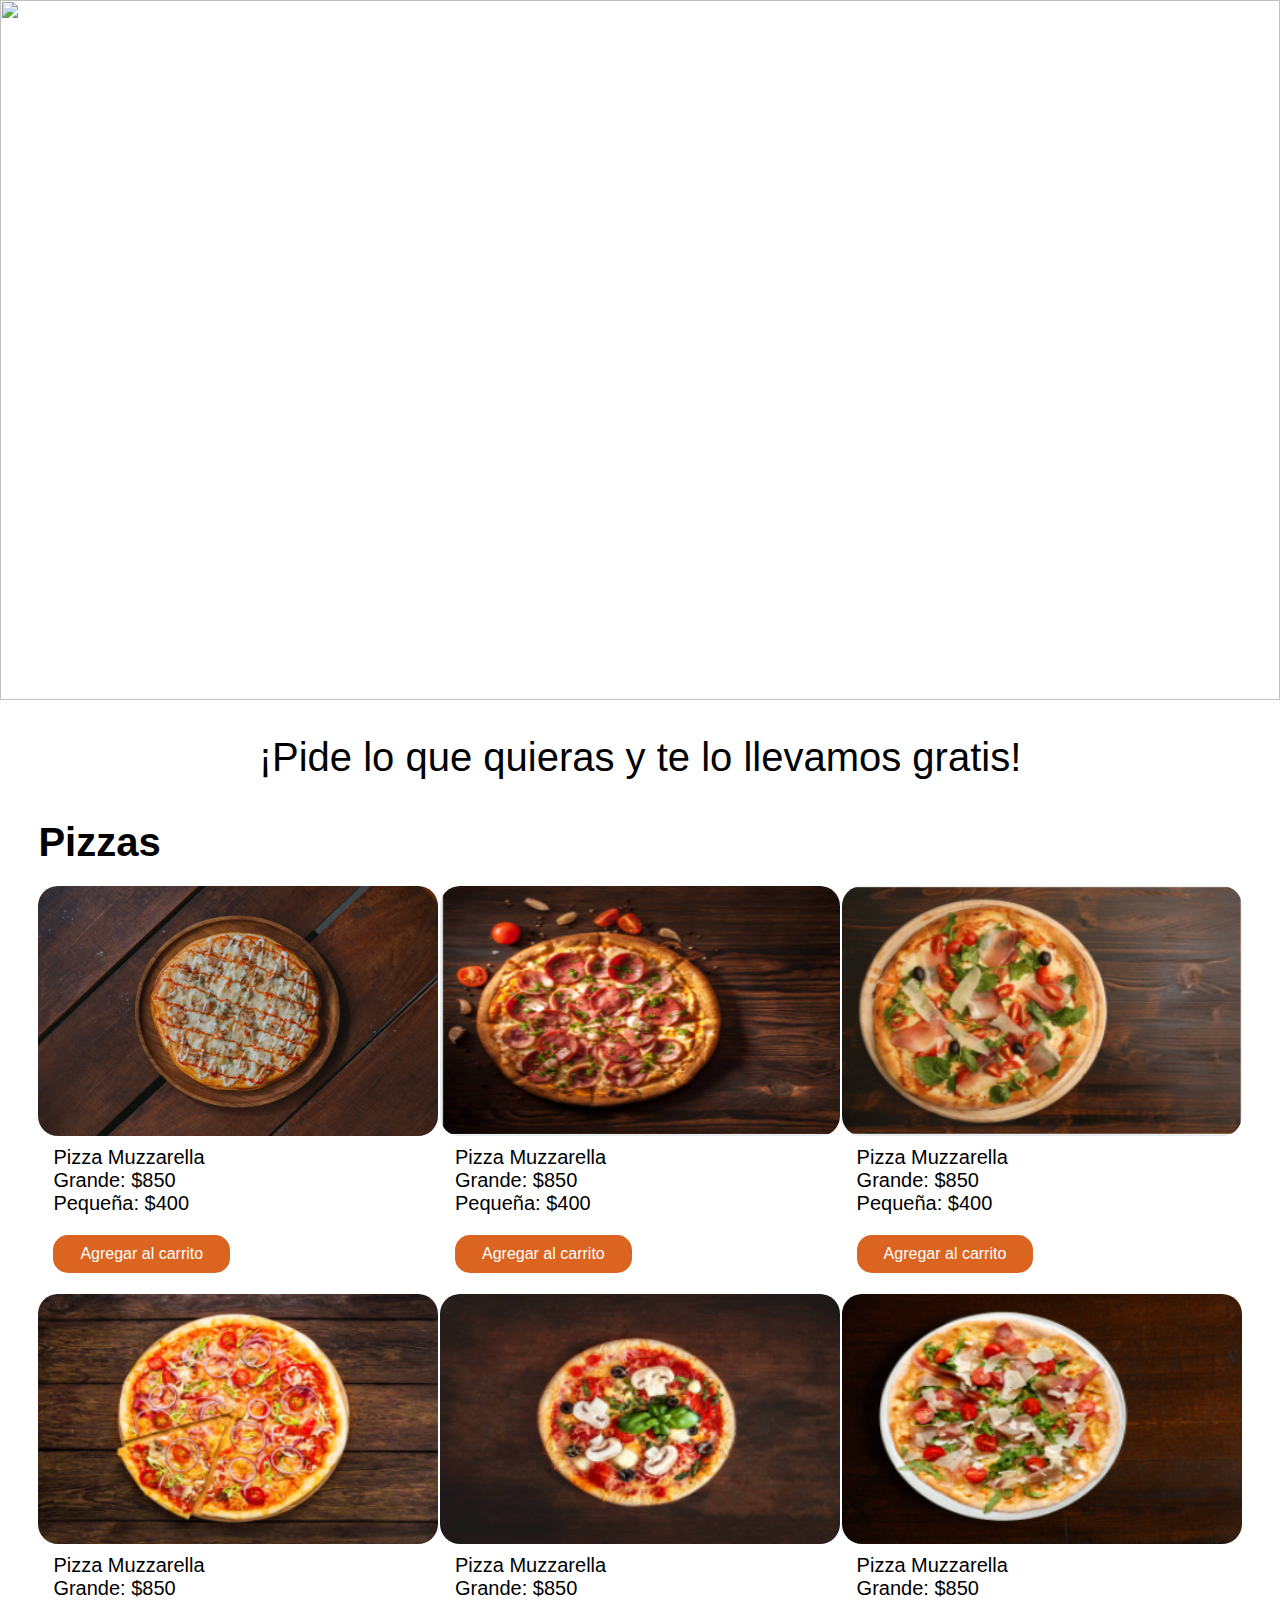
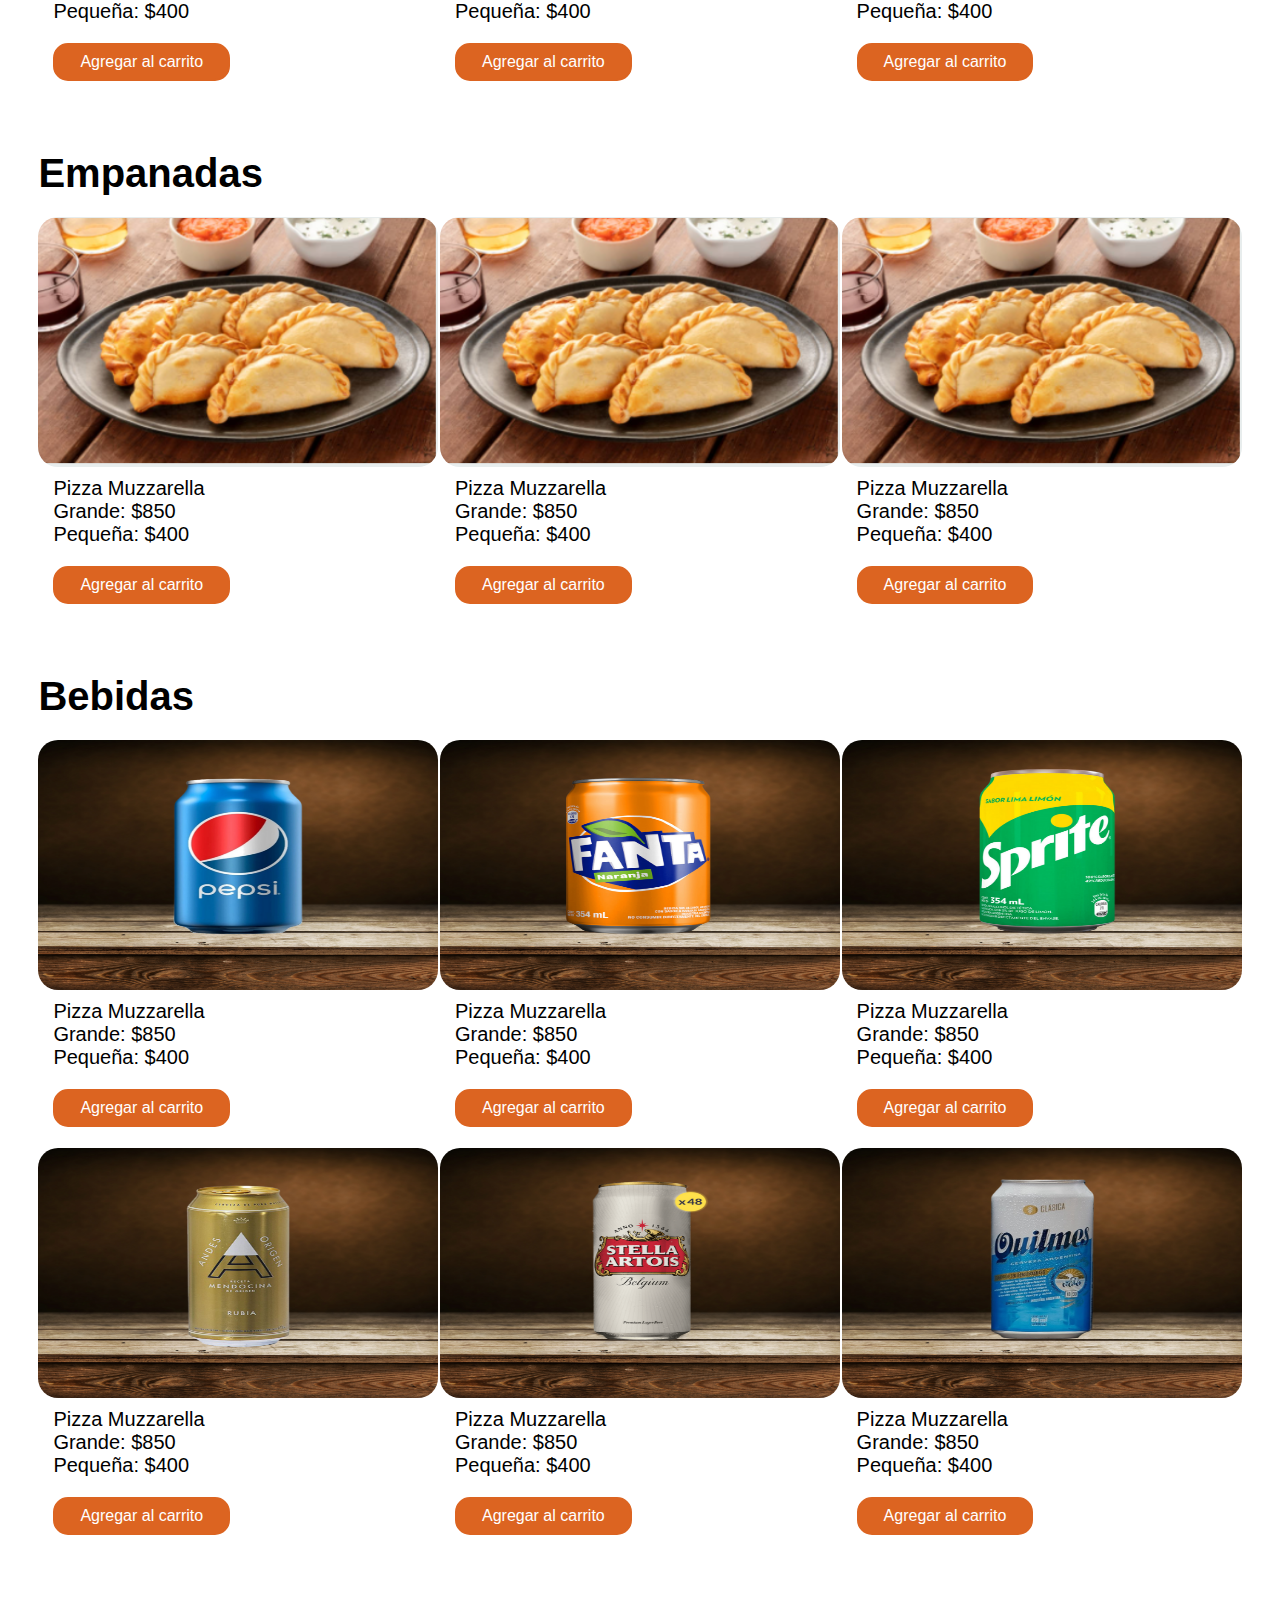
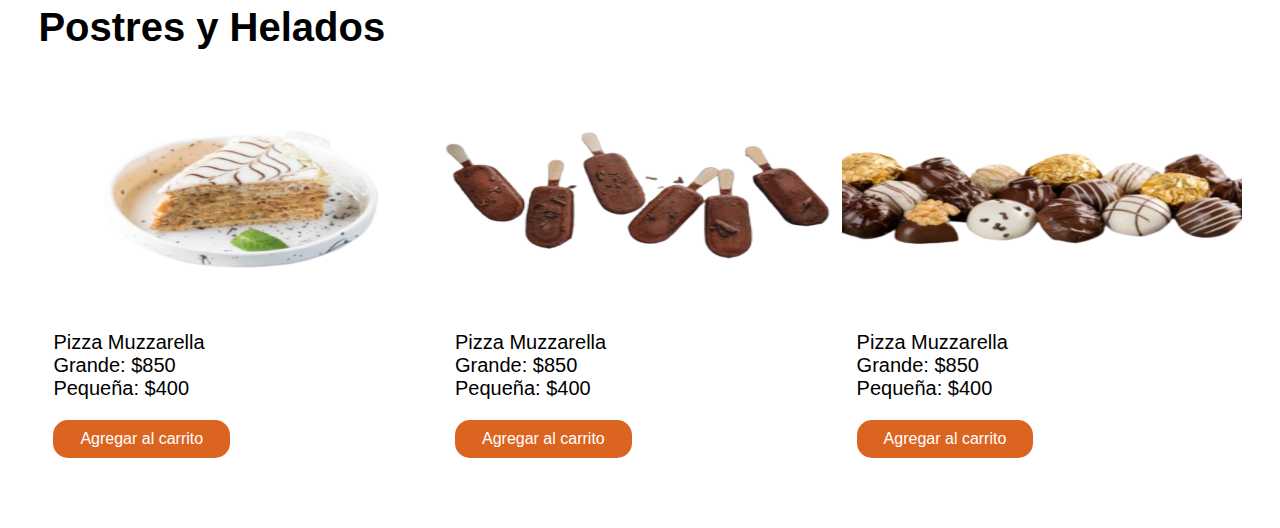
==== index.html @ e8679f46 "Pizzeria Don Rémolo" ====
<!DOCTYPE html>
<html lang="en">
<head>
    <meta charset="UTF-8">
    <meta http-equiv="X-UA-Compatible" content="IE=edge">
    <meta name="viewport" content="width=device-width, initial-scale=1.0">

    <!-- JavaScript Bundle with Popper -->
    <script src="https://cdn.jsdelivr.net/npm/bootstrap@5.1.3/dist/js/bootstrap.bundle.min.js" integrity="sha384-ka7Sk0Gln4gmtz2MlQnikT1wXgYsOg+OMhuP+IlRH9sENBO0LRn5q+8nbTov4+1p" crossorigin="anonymous"></script>
    <link rel="stylesheet" href="https://cdn.jsdelivr.net/npm/@fortawesome/fontawesome-free@5.15.4/css/fontawesome.min.css" integrity="sha384-jLKHWM3JRmfMU0A5x5AkjWkw/EYfGUAGagvnfryNV3F9VqM98XiIH7VBGVoxVSc7" crossorigin="anonymous">
    <link rel="stylesheet" href="https://cdn.jsdelivr.net/npm/bootstrap-icons@1.6.0/font/bootstrap-icons.css" integrity="sha384-7ynz3n3tAGNUYFZD3cWe5PDcE36xj85vyFkawcF6tIwxvIecqKvfwLiaFdizhPpN" crossorigin="anonymous">
    <link rel="stylesheet" href="/css/main.css">
    <link rel="stylesheet" href="/css/index.css">
    <title>Pizzeria Don Rémolo</title>
</head>
<body>
  <header>
    <div class="banner-top">
        <img src="/img/Banner.png">
    </div>
  </header>

    <div class="main-container">

      <div class="carrito">
        <a href=""><i class="bi bi-cart" style="font-size: 1cm;"></i></a>
      </div>

      <h1 class="promo-top">¡Pide lo que quieras y te lo llevamos gratis!</h1>

      <div class="productos">

      <!-- Inicio de tarjeta pizzas -->

        <div class="pizzas">
        
          <h1>Pizzas</h1>

          <div class="items">

            <div class="tarjeta1">
              <img src="/img/Muzarella.jpeg">
              <div class="txt-tarjeta">
                <ul>
                  <li>Pizza Muzzarella</li>
                  <li>Grande: $850</li>
                  <li>Pequeña: $400</li>
                </ul>
              </div>
              <div class="btn-tarjeta">
                <button>Agregar al carrito</button>
              </div>
            </div>

            <div class="tarjeta1">
              <img src="/img/pizza-peperoni.PNG">
              <div class="txt-tarjeta">
                <ul>
                  <li>Pizza Muzzarella</li>
                  <li>Grande: $850</li>
                  <li>Pequeña: $400</li>
                </ul>
              </div>
              <div class="btn-tarjeta">
                <button>Agregar al carrito</button>
              </div>
            </div>

            <div class="tarjeta1">
              <img src="/img/tradicional-italiana.PNG">
              <div class="txt-tarjeta">
                <ul>
                  <li>Pizza Muzzarella</li>
                  <li>Grande: $850</li>
                  <li>Pequeña: $400</li>
                </ul>
              </div>
              <div class="btn-tarjeta">
                <button>Agregar al carrito</button>
              </div>
            </div>

            <div class="tarjeta1">
              <img src="/img/cebolla-y-tomate-cherry.PNG">
              <div class="txt-tarjeta">
                <ul>
                  <li>Pizza Muzzarella</li>
                  <li>Grande: $850</li>
                  <li>Pequeña: $400</li>
                </ul>
              </div>
              <div class="btn-tarjeta">
                <button>Agregar al carrito</button>
              </div>
            </div>

            <div class="tarjeta1">
              <img src="/img/champiñones-y-aceituna.PNG">
              <div class="txt-tarjeta">
                <ul>
                  <li>Pizza Muzzarella</li>
                  <li>Grande: $850</li>
                  <li>Pequeña: $400</li>
                </ul>
              </div>
              <div class="btn-tarjeta">
                <button>Agregar al carrito</button>
              </div>
            </div>

            <div class="tarjeta1">
              <img src="/img/tomate-cherry-y-rucula.PNG">
              <div class="txt-tarjeta">
                <ul>
                  <li>Pizza Muzzarella</li>
                  <li>Grande: $850</li>
                  <li>Pequeña: $400</li>
                </ul>
              </div>
              <div class="btn-tarjeta">
                <button>Agregar al carrito</button>
              </div>
            </div>

          </div>

        </div>

      <!-- Inicio de tarjeta Empanadas -->
        
        <div class="empanadas">
        
          <h1>Empanadas</h1>

          <div class="items">

            <div class="tarjeta1">
              <img src="/img/empanadas.PNG">
              <div class="txt-tarjeta">
                <ul>
                  <li>Pizza Muzzarella</li>
                  <li>Grande: $850</li>
                  <li>Pequeña: $400</li>
                </ul>
              </div>
              <div class="btn-tarjeta">
                <button>Agregar al carrito</button>
              </div>
            </div>

            <div class="tarjeta1">
              <img src="/img/empanadas.PNG">
              <div class="txt-tarjeta">
                <ul>
                  <li>Pizza Muzzarella</li>
                  <li>Grande: $850</li>
                  <li>Pequeña: $400</li>
                </ul>
              </div>
              <div class="btn-tarjeta">
                <button>Agregar al carrito</button>
              </div>
            </div>

            <div class="tarjeta1">
              <img src="/img/empanadas.PNG">
              <div class="txt-tarjeta">
                <ul>
                  <li>Pizza Muzzarella</li>
                  <li>Grande: $850</li>
                  <li>Pequeña: $400</li>
                </ul>
              </div>
              <div class="btn-tarjeta">
                <button>Agregar al carrito</button>
              </div>
            </div>


          </div>

        </div>

        <!-- Inicio de tarjeta Bebidas -->

        <div class="bebidas">
        
          <h1>Bebidas</h1>

          <div class="items">

            <div class="tarjeta1">
              <img src="/img/Pepsi.png">
              <div class="txt-tarjeta">
                <ul>
                  <li>Pizza Muzzarella</li>
                  <li>Grande: $850</li>
                  <li>Pequeña: $400</li>
                </ul>
              </div>
              <div class="btn-tarjeta">
                <button>Agregar al carrito</button>
              </div>
            </div>

            <div class="tarjeta1">
              <img src="/img/Fanta.png">
              <div class="txt-tarjeta">
                <ul>
                  <li>Pizza Muzzarella</li>
                  <li>Grande: $850</li>
                  <li>Pequeña: $400</li>
                </ul>
              </div>
              <div class="btn-tarjeta">
                <button>Agregar al carrito</button>
              </div>
            </div>

            <div class="tarjeta1">
              <img src="/img/Sprite.png">
              <div class="txt-tarjeta">
                <ul>
                  <li>Pizza Muzzarella</li>
                  <li>Grande: $850</li>
                  <li>Pequeña: $400</li>
                </ul>
              </div>
              <div class="btn-tarjeta">
                <button>Agregar al carrito</button>
              </div>
            </div>


            <div class="tarjeta1">
              <img src="/img/Cerveza-Rubia.png">
              <div class="txt-tarjeta">
                <ul>
                  <li>Pizza Muzzarella</li>
                  <li>Grande: $850</li>
                  <li>Pequeña: $400</li>
                </ul>
              </div>
              <div class="btn-tarjeta">
                <button>Agregar al carrito</button>
              </div>
            </div>

            <div class="tarjeta1">
              <img src="/img/Cerveza-Stella.png">
              <div class="txt-tarjeta">
                <ul>
                  <li>Pizza Muzzarella</li>
                  <li>Grande: $850</li>
                  <li>Pequeña: $400</li>
                </ul>
              </div>
              <div class="btn-tarjeta">
                <button>Agregar al carrito</button>
              </div>
            </div>

            <div class="tarjeta1">
              <img src="/img/Cerveza-Quilmes.png">
              <div class="txt-tarjeta">
                <ul>
                  <li>Pizza Muzzarella</li>
                  <li>Grande: $850</li>
                  <li>Pequeña: $400</li>
                </ul>
              </div>
              <div class="btn-tarjeta">
                <button>Agregar al carrito</button>
              </div>
            </div>


          </div>

        </div>

        <!-- Inicio de tarjeta Postres -->

        <div class="postres">
        
          <h1>Postres y Helados</h1>

          <div class="items">

            <div class="tarjeta1">
              <img src="/img/Torta-almendrada.png">
              <div class="txt-tarjeta">
                <ul>
                  <li>Pizza Muzzarella</li>
                  <li>Grande: $850</li>
                  <li>Pequeña: $400</li>
                </ul>
              </div>
              <div class="btn-tarjeta">
                <button>Agregar al carrito</button>
              </div>
            </div>

            <div class="tarjeta1">
              <img src="/img/paletas-de-helado.png">
              <div class="txt-tarjeta">
                <ul>
                  <li>Pizza Muzzarella</li>
                  <li>Grande: $850</li>
                  <li>Pequeña: $400</li>
                </ul>
              </div>
              <div class="btn-tarjeta">
                <button>Agregar al carrito</button>
              </div>
            </div>

            <div class="tarjeta1">
              <img src="/img/Bombones-surtidos.png">
              <div class="txt-tarjeta">
                <ul>
                  <li>Pizza Muzzarella</li>
                  <li>Grande: $850</li>
                  <li>Pequeña: $400</li>
                </ul>
              </div>
              <div class="btn-tarjeta">
                <button>Agregar al carrito</button>
              </div>
            </div>


          </div>

        </div>

      </div>

    

  


    </div>


</body>
</html>
---- css/main.css ----
* {
    margin: 0;
    padding: 0;
    font-family: -apple-system, BlinkMacSystemFont, 'Segoe UI', Roboto, Oxygen, Ubuntu, Cantarell, 'Open Sans', 'Helvetica Neue', sans-serif;
}
body {
    background-color: white;
    font-size: 20px;
}

/*
============================================================
                     Conenido top
============================================================
*/
.carrito {
    text-align: right;
}
.carrito a{
    color: black;
}

/*
============================================================
                        Fin
============================================================
*/

.main-container {
    position: relative;
    margin-left: 3%;
    margin-right: 3%;
}
---- css/index.css ----
/*
============================================================
                     Banner
============================================================
*/

.banner-top > img {
    width: 100%;
    height: 700px;
}

.promo-top {
    text-align: center;
    font-weight: 400;
    margin: 30px 0 40px 0;
}

/*
Tarjetas
*/
.tarjeta1 {
    margin-top: 21px;
    width: 400px;
    height: fit-content;
}

.tarjeta1 > img {
    width: 100%;
    height: 250px;
    border-radius: 20px;
}

.txt-tarjeta > ul {
    list-style: none;
    margin: 5px 0 10px 15px;
}

.btn-tarjeta > button {
    color: #FFFFFF;
    background-color: #DC6421;
    border: 2px solid #DC6421;
    padding: 8px 25px 8px 25px;
    margin: 10px 0 0 15px;
    border-radius: 15px;
    text-align: center;
    font-size: 0.8em;
    cursor: pointer;
    transition-duration: 0.4s;
}

.btn-tarjeta > button:hover {
    background-color: white;
    color: #DC6421;
    border: 2px solid #DC6421;
}

.items {
    display: flex;
    flex-wrap: wrap;
    justify-content: space-between;
}

/*
Productos
*/
.pizzas, .empanadas, .bebidas, .postres {
    margin-bottom: 70px;
    height: fit-content;
}
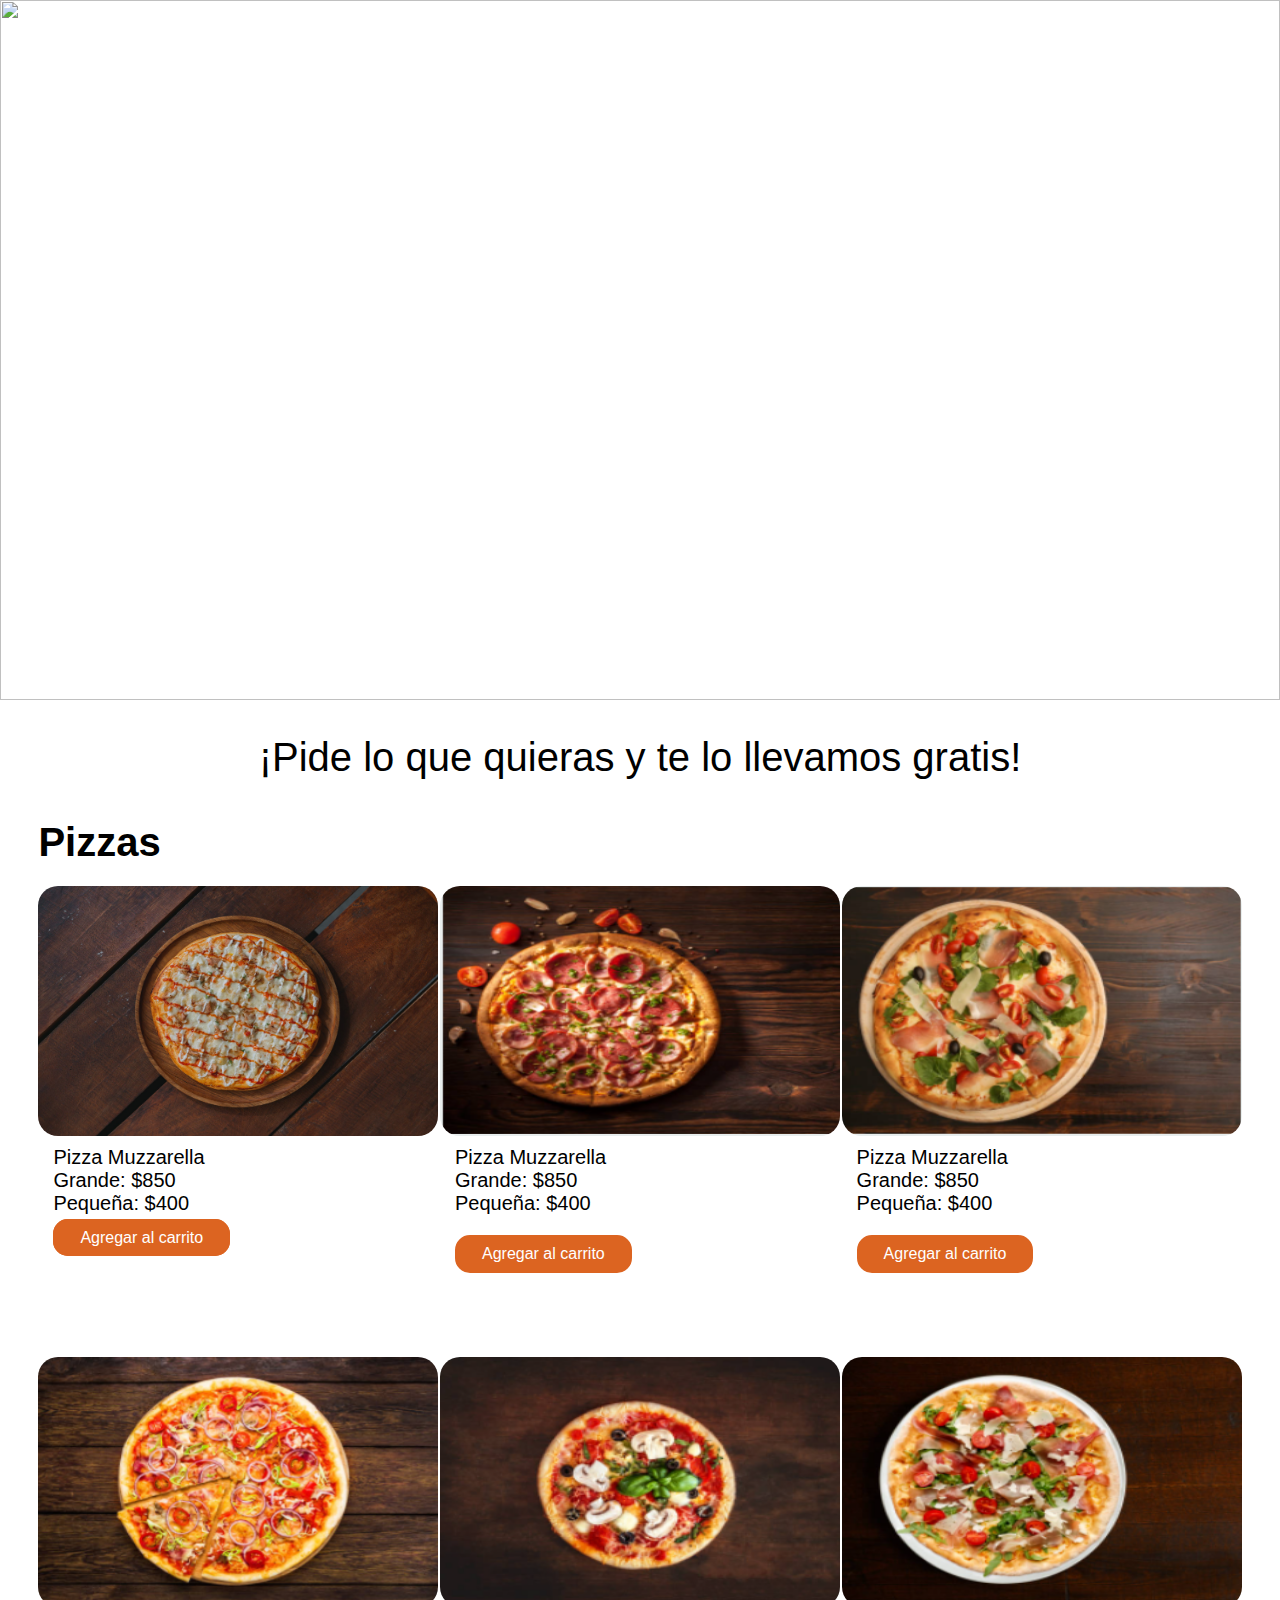
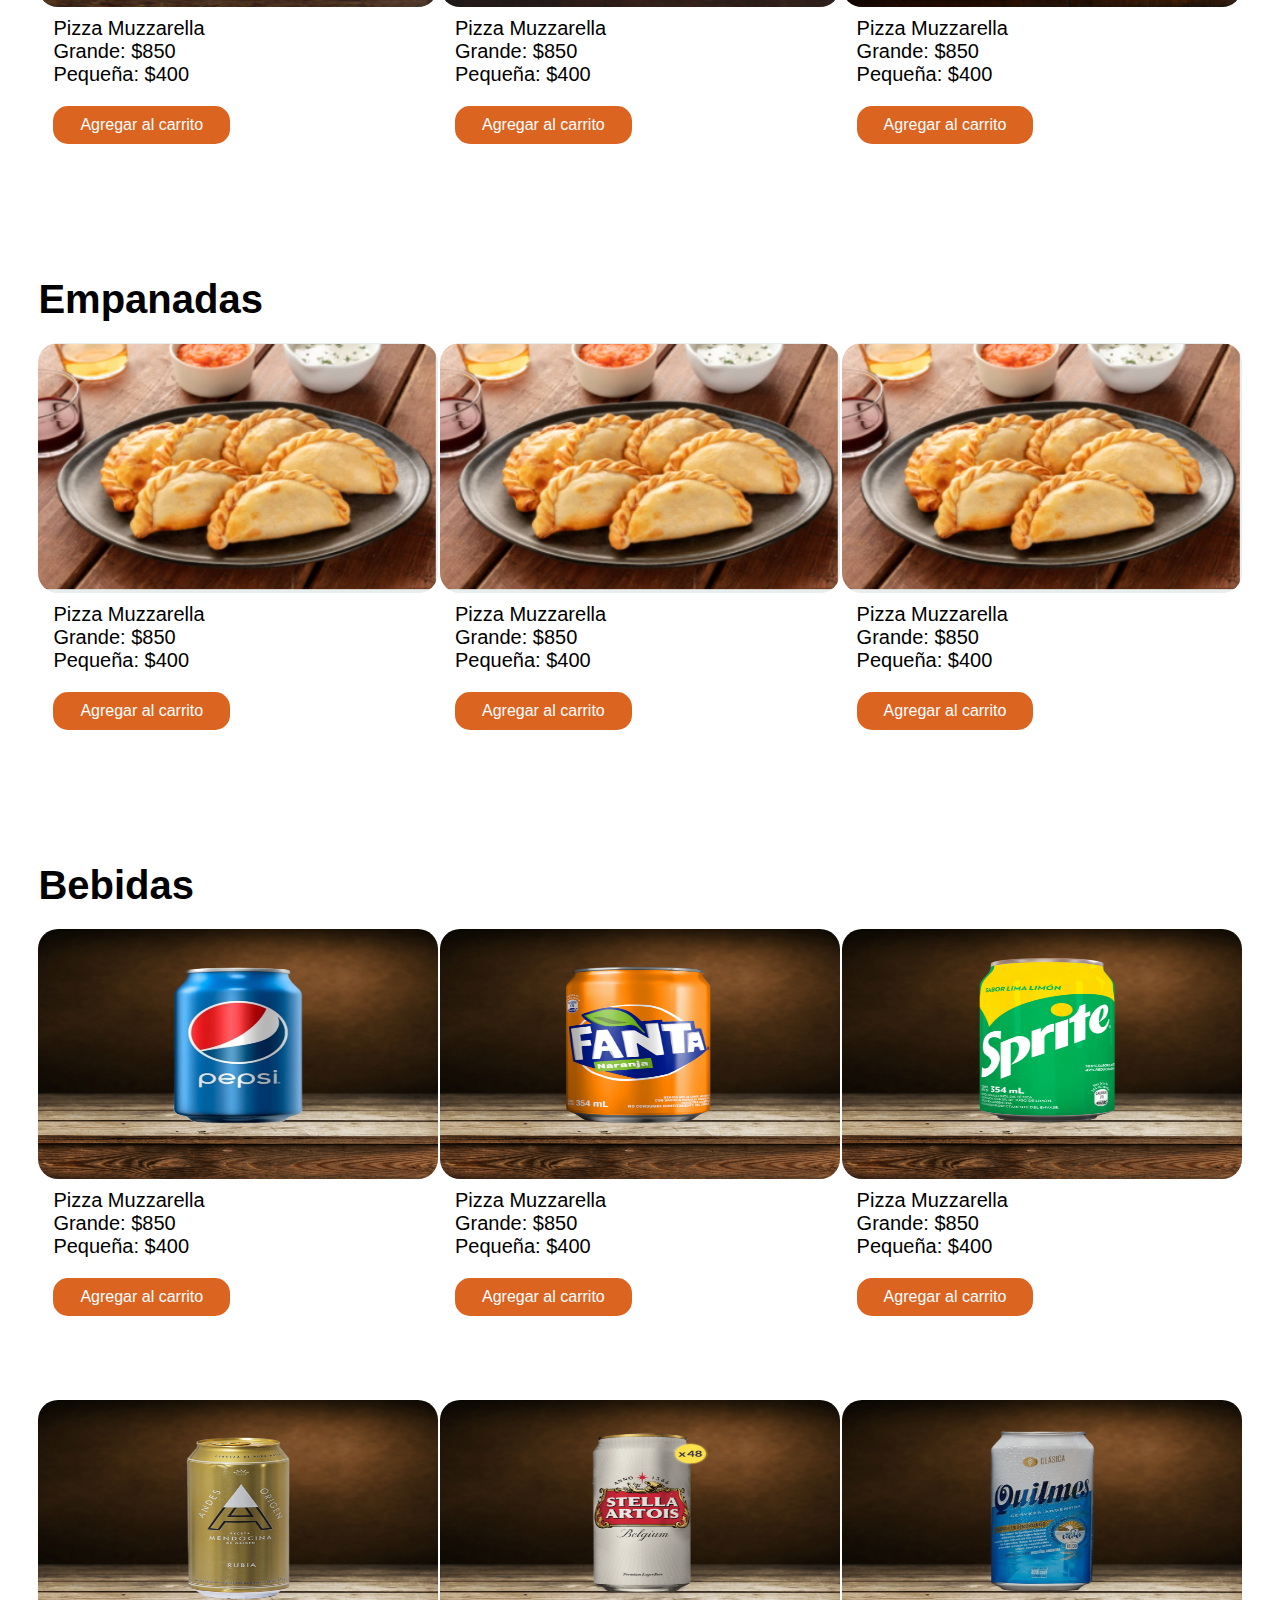
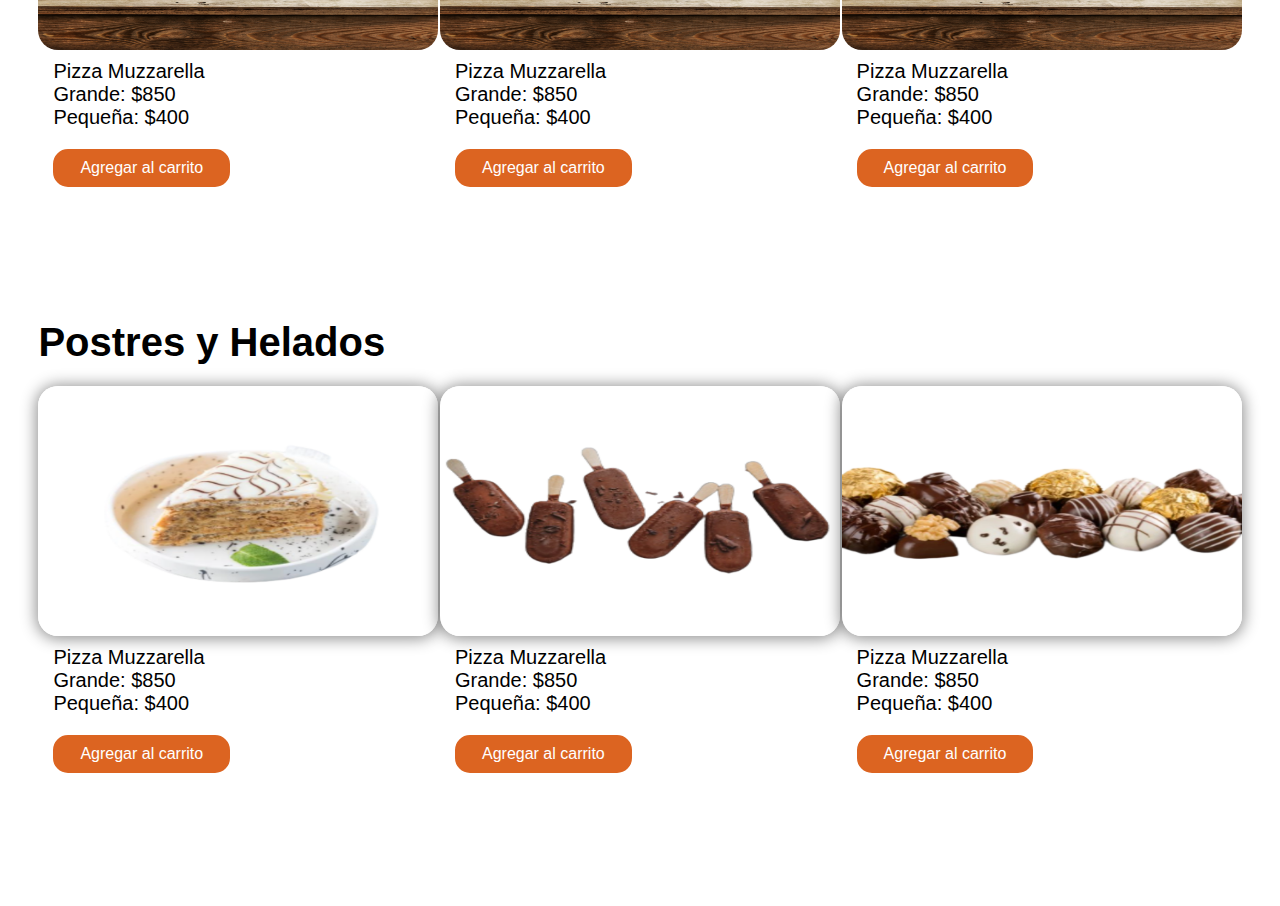
==== commit 8026eb7f: "Update 2.0" ====
--- a/index.html
+++ b/index.html
@@ -1,5 +1,5 @@
 <!DOCTYPE html>
-<html lang="en">
+<html lang="es">
 <head>
     <meta charset="UTF-8">
     <meta http-equiv="X-UA-Compatible" content="IE=edge">
@@ -20,7 +20,7 @@
     </div>
   </header>
 
-    <div class="main-container">
+    <div id="main-container">
 
       <div class="carrito">
         <a href=""><i class="bi bi-cart" style="font-size: 1cm;"></i></a>
@@ -48,7 +48,8 @@
                 </ul>
               </div>
               <div class="btn-tarjeta">
-                <button>Agregar al carrito</button>
+                <!-- <button>Agregar al carrito</button> -->
+                <a href="/datos.html">Agregar al carrito</a>
               </div>
             </div>
 
--- a/css/main.css
+++ b/css/main.css
@@ -5,7 +5,7 @@
 }
 body {
     background-color: white;
-    font-size: 20px;
+    font-size: 20px
 }
 
 /*
@@ -26,7 +26,7 @@
 ============================================================
 */
 
-.main-container {
+#main-container {
     position: relative;
     margin-left: 3%;
     margin-right: 3%;
--- a/css/index.css
+++ b/css/index.css
@@ -15,13 +15,17 @@
     margin: 30px 0 40px 0;
 }
 
+.main-container {
+    margin: 0 3% 0 3%;
+}
 /*
 Tarjetas
 */
 .tarjeta1 {
     margin-top: 21px;
     width: 400px;
-    height: fit-content;
+    height: 450px;
+    border-radius: 20px;
 }
 
 .tarjeta1 > img {
@@ -34,6 +38,29 @@
     list-style: none;
     margin: 5px 0 10px 15px;
 }
+
+/* Probando anchor o button*/
+.btn-tarjeta > a {
+    color: #FFFFFF;
+    background-color: #DC6421;
+    border: 2px solid #DC6421;
+    padding: 8px 25px 8px 25px;
+    margin: 10px 0 0 15px;
+    border-radius: 15px;
+    text-align: center;
+    font-size: 0.8em;
+    cursor: pointer;
+    transition-duration: 0.4s;
+    text-decoration: none;
+}
+
+.btn-tarjeta > a:hover {
+    background-color: white;
+    color: #DC6421;
+}
+/*
+Fin
+*/
 
 .btn-tarjeta > button {
     color: #FFFFFF;
@@ -51,13 +78,17 @@
 .btn-tarjeta > button:hover {
     background-color: white;
     color: #DC6421;
-    border: 2px solid #DC6421;
 }
 
 .items {
     display: flex;
     flex-wrap: wrap;
     justify-content: space-between;
+}
+
+.postres > .items > .tarjeta1 > img {
+    -webkit-box-shadow: 0px 1px 15px 2px rgba(0,0,0,0.43); 
+box-shadow: 0px 1px 15px 2px rgba(0,0,0,0.43);
 }
 
 /*
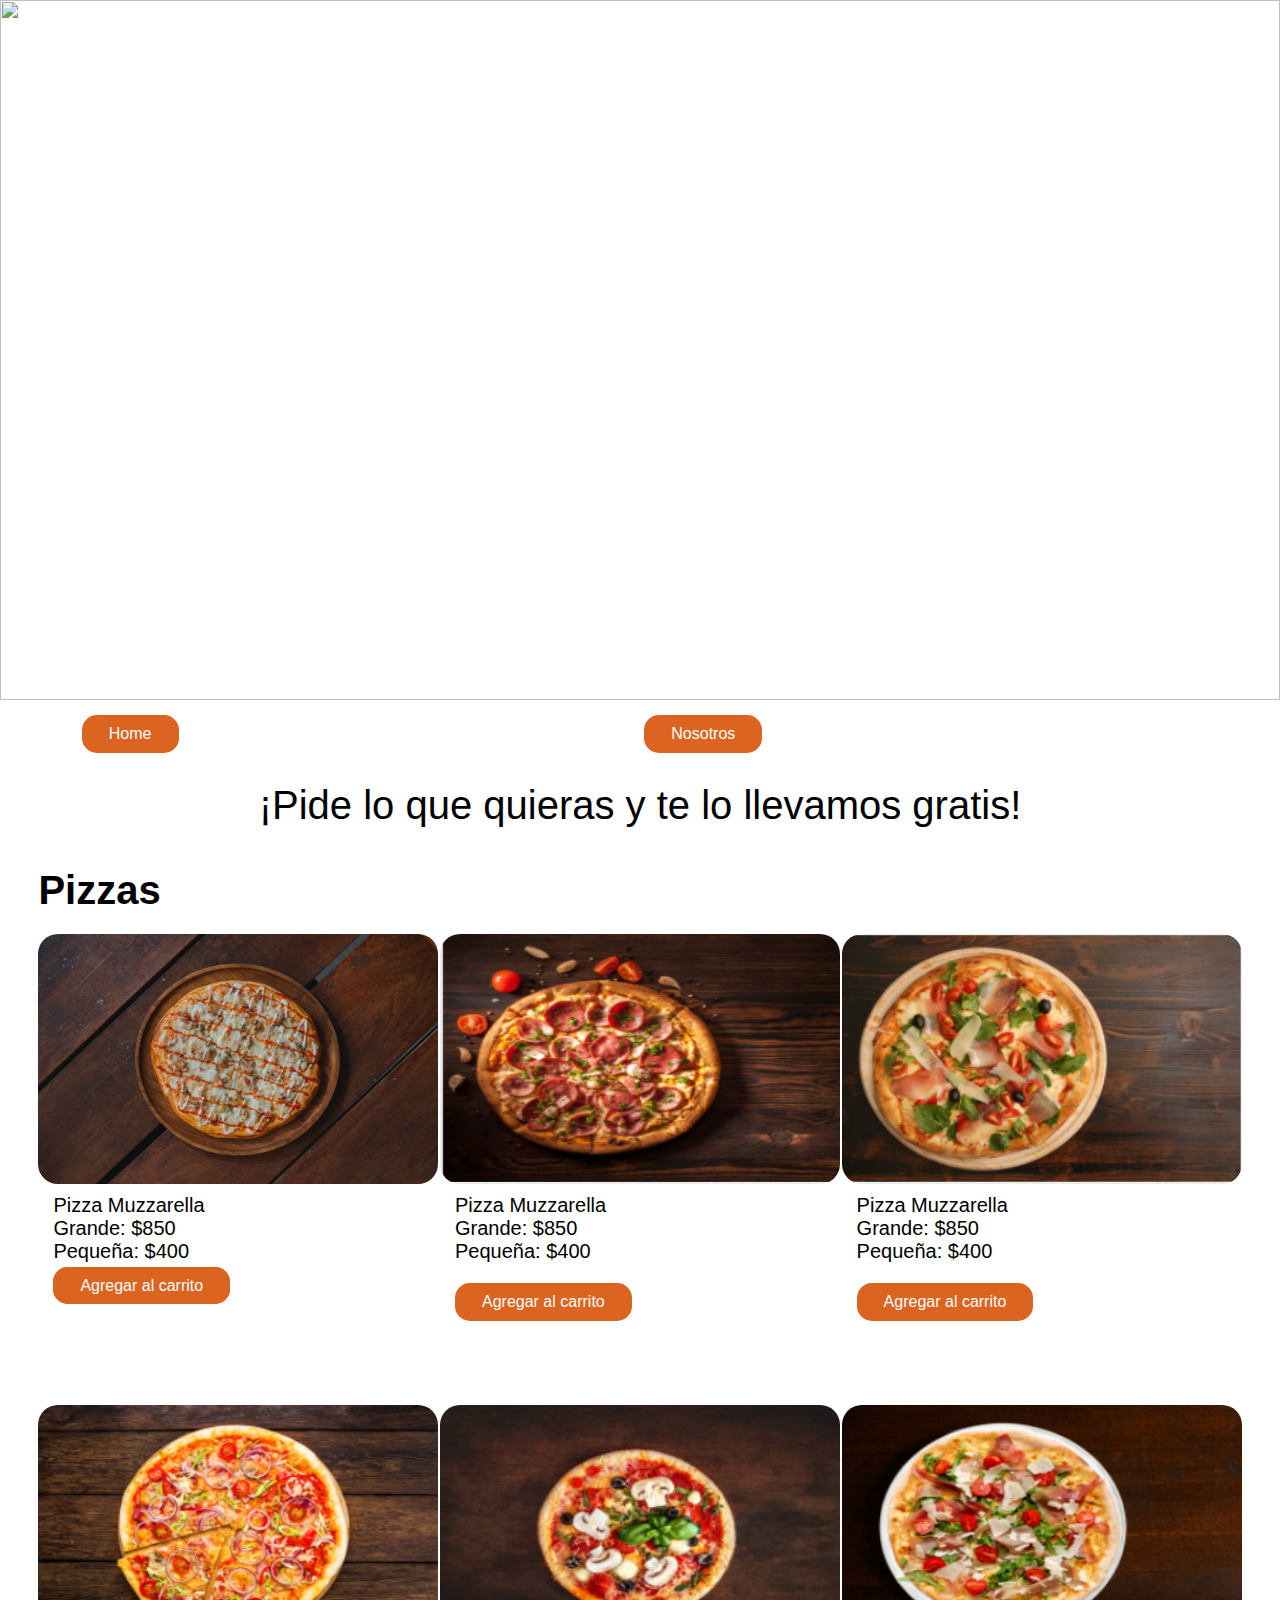
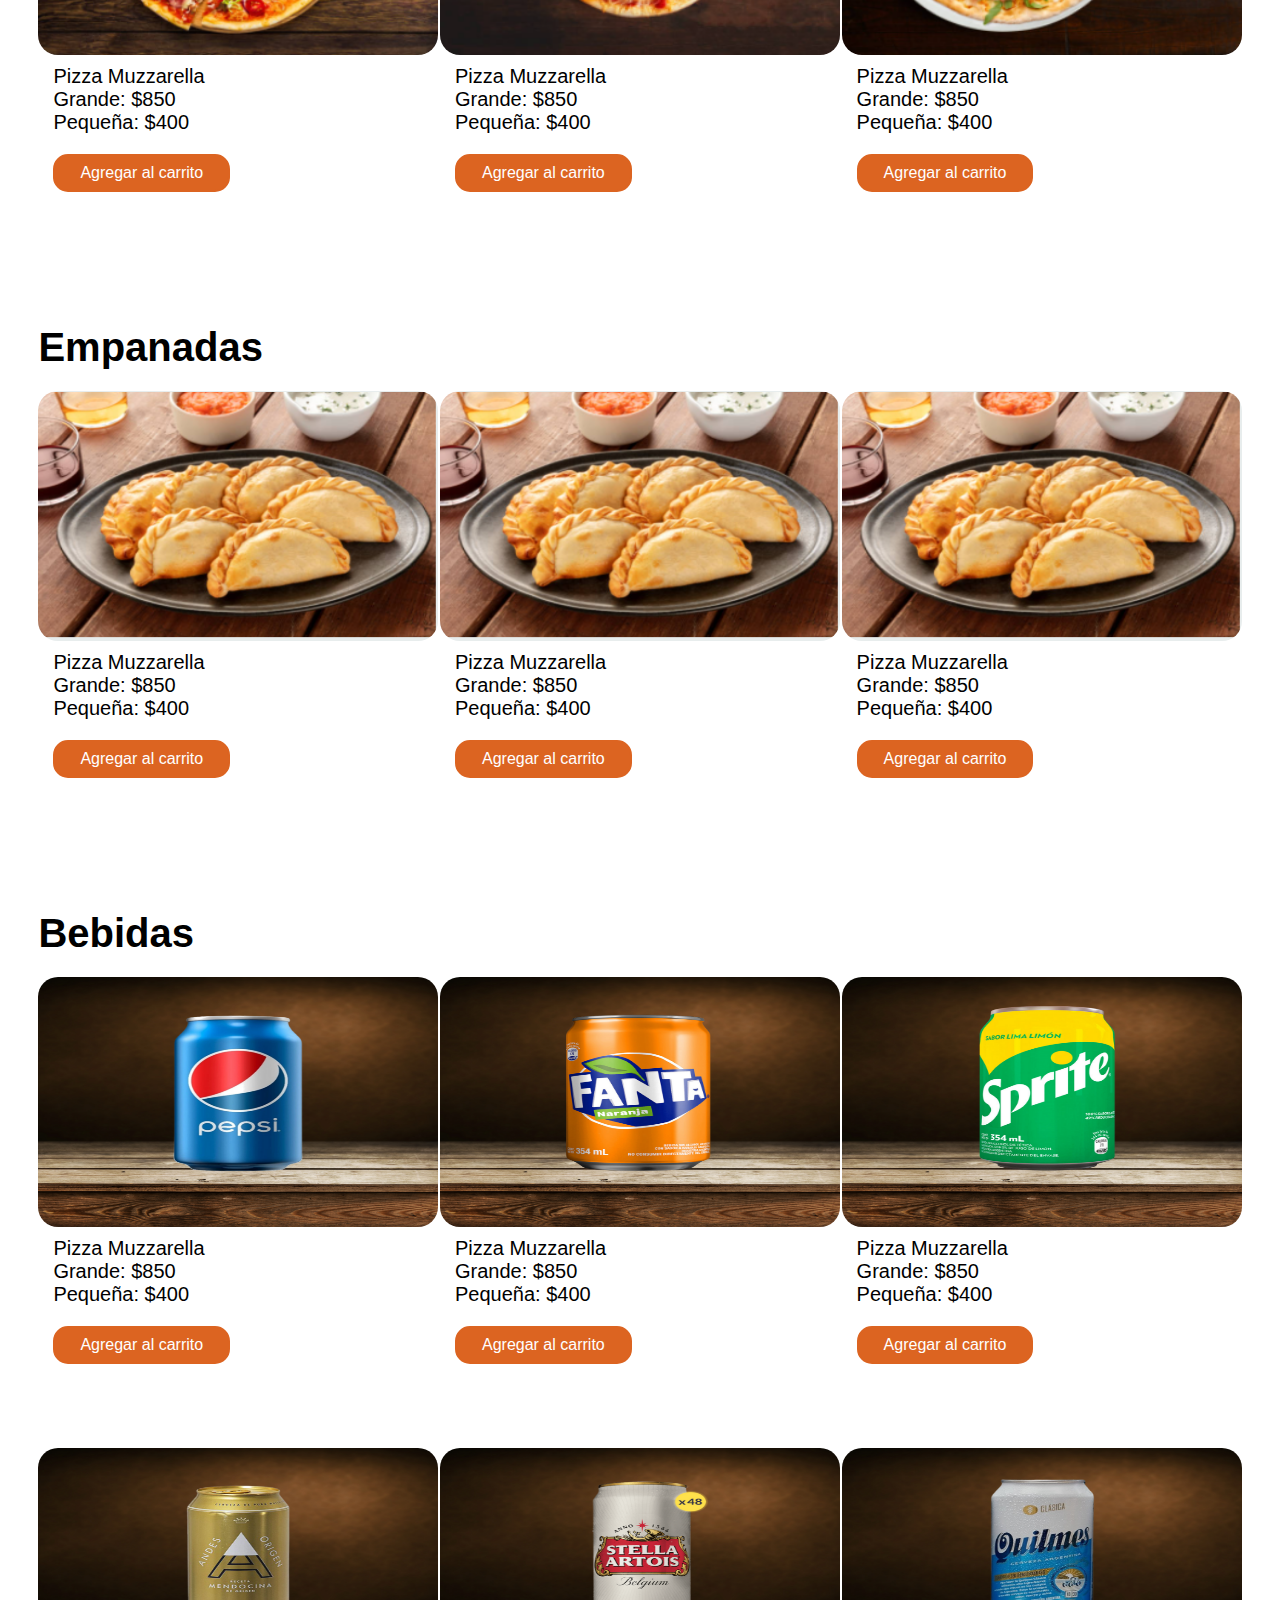
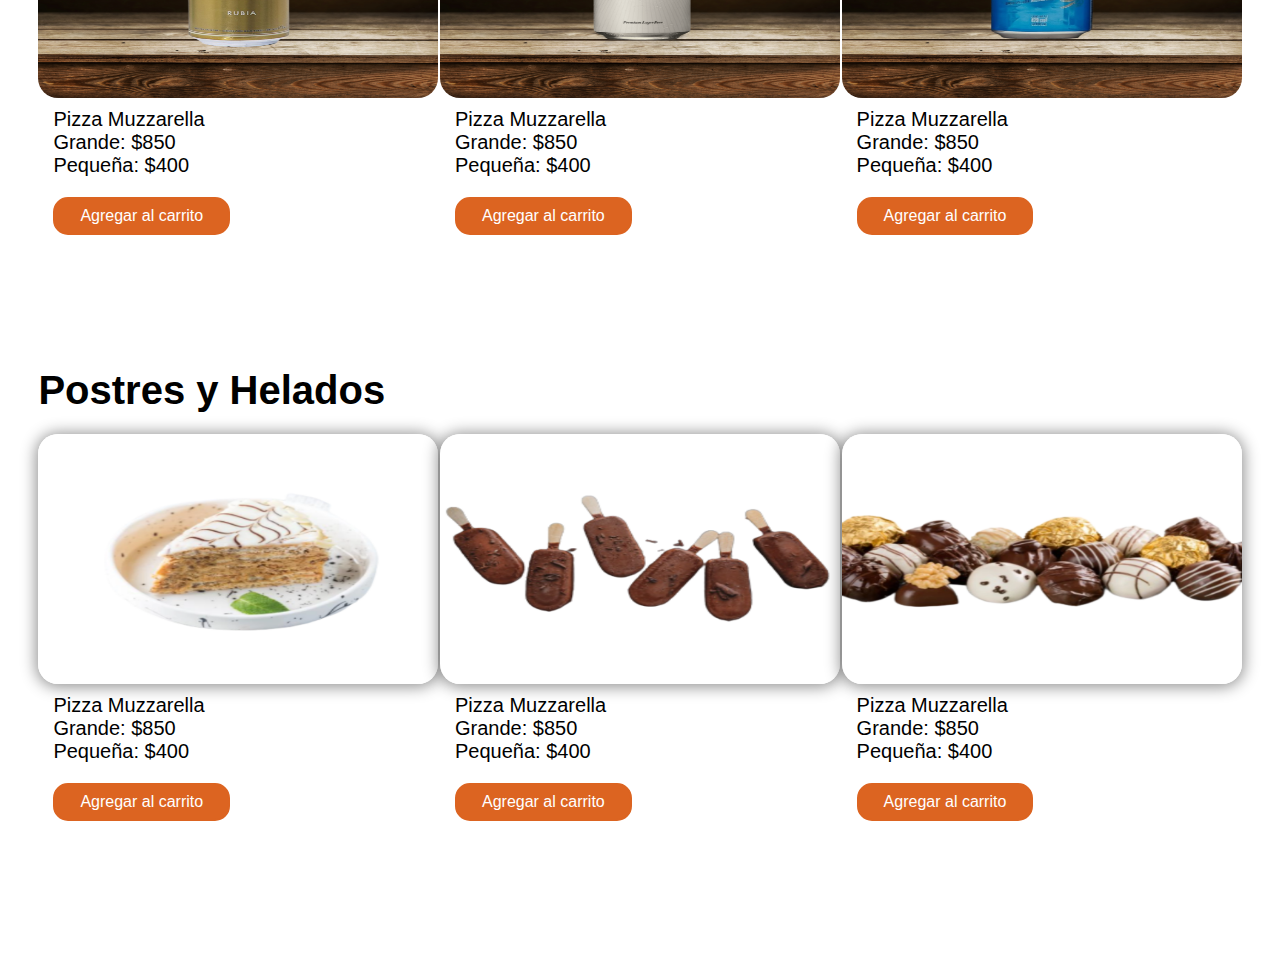
==== commit 196568cd: "Update 2.3" ====
--- a/index.html
+++ b/index.html
@@ -20,11 +20,13 @@
     </div>
   </header>
 
+  <div class="top-nav">
+    <a class="boton" href="/index.html">Home</a>
+    <a class="boton" href="/nosotros.html">Nosotros</a>
+    <a class="carrito" href="#"><i class="bi bi-cart" style="font-size: 1cm;"></i></a>
+  </div>
+
     <div id="main-container">
-
-      <div class="carrito">
-        <a href=""><i class="bi bi-cart" style="font-size: 1cm;"></i></a>
-      </div>
 
       <h1 class="promo-top">¡Pide lo que quieras y te lo llevamos gratis!</h1>
 
--- a/css/main.css
+++ b/css/main.css
@@ -13,11 +13,32 @@
                      Conenido top
 ============================================================
 */
-.carrito {
-    text-align: right;
+.top-nav{
+    display: flex;
+    flex-direction: row;
+    flex-wrap: wrap;
+    justify-content: space-evenly;
+    align-items: center;
+    gap: 30%;
 }
-.carrito a{
+
+.carrito{
     color: black;
+    margin-bottom: 5px;
+}
+
+.boton{
+    color: #FFFFFF;
+    background-color: #DC6421;
+    border: 2px solid #DC6421;
+    padding: 8px 25px 8px 25px;
+    margin: 10px 0 0 15px;
+    border-radius: 15px;
+    text-align: center;
+    font-size: 0.8em;
+    cursor: pointer;
+    transition-duration: 0.4s;
+    text-decoration: none;
 }
 
 /*
--- a/css/index.css
+++ b/css/index.css
@@ -8,6 +8,8 @@
     width: 100%;
     height: 700px;
 }
+
+
 
 .promo-top {
     text-align: center;
